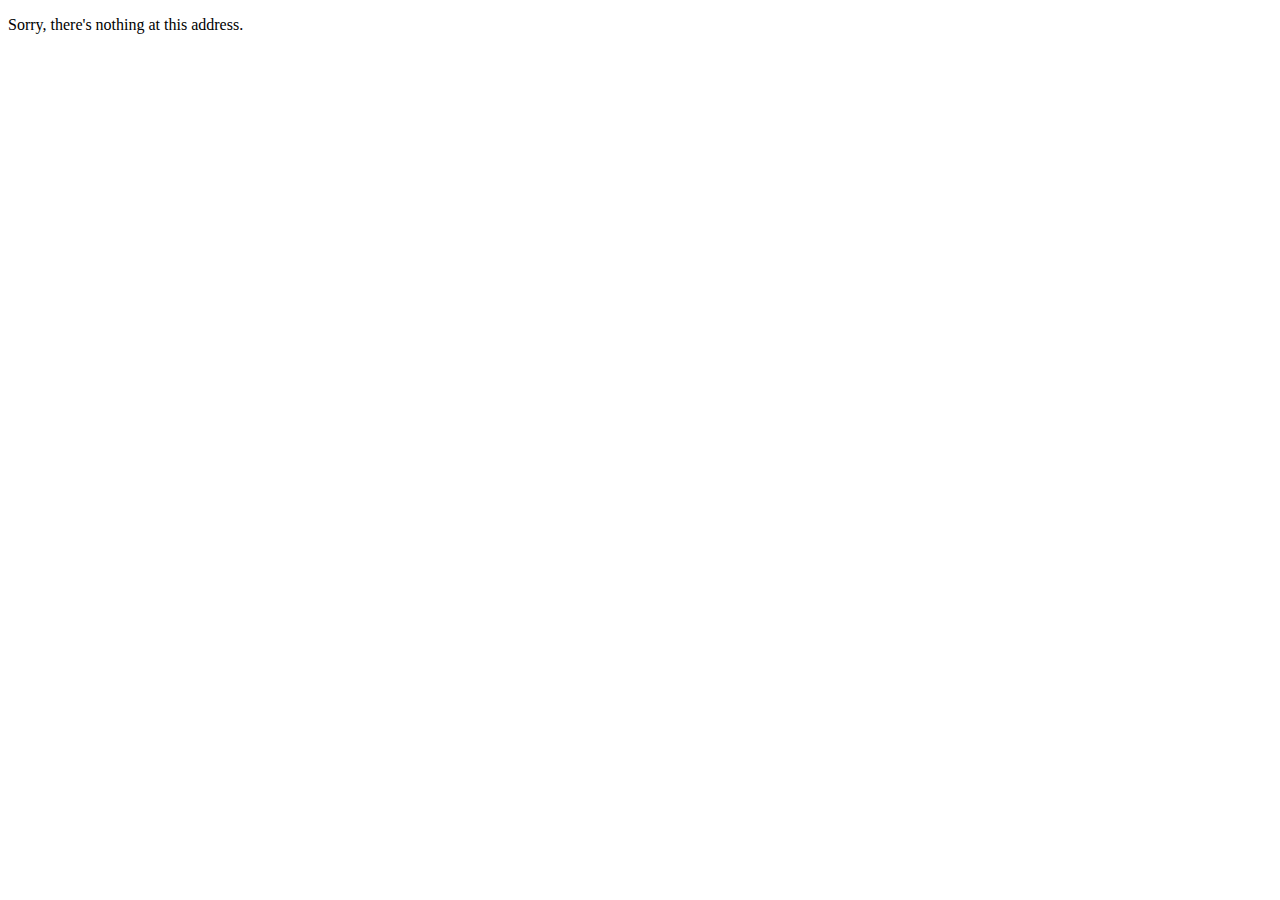
==== index.html @ 579b6011 "miau, geht ned" ====
<!DOCTYPE html>
<html lang="en">

<head>
    <meta charset="utf-8" />
    <meta name="viewport" content="width=device-width, initial-scale=1.0" />
    <title>Enten-Konfigurator</title>
    <link rel="stylesheet" href="css/app.css" />
    <!-- If you add any scoped CSS files, uncomment the following to load them
    <link href="Enten-Konfigurator.styles.css" rel="stylesheet" /> -->
    <link href="manifest.webmanifest" rel="manifest" />
    <link rel="apple-touch-icon" sizes="512x512" href="icon-512.png" />
    <link rel="apple-touch-icon" sizes="192x192" href="icon-192.png" />
</head>

<body>
    <div id="app">
        <svg class="loading-progress">
            <circle r="40%" cx="50%" cy="50%" />
            <circle r="40%" cx="50%" cy="50%" />
        </svg>
        <div class="loading-progress-text"></div>
    </div>

    <div id="blazor-error-ui">
        An unhandled error has occurred.
        <a href="" class="reload">Reload</a>
        <a class="dismiss">🗙</a>
    </div>
    <script src="_framework/blazor.webassembly.js"></script>
    <script>navigator.serviceWorker.register('service-worker.js');</script>
</body>

</html>
---- css/app.css ----
.valid.modified:not([type=checkbox]) {
    outline: 1px solid #26b050;
}

.invalid {
    outline: 1px solid red;
}

.validation-message {
    color: red;
}

#blazor-error-ui {
    background: lightyellow;
    bottom: 0;
    box-shadow: 0 -1px 2px rgba(0, 0, 0, 0.2);
    display: none;
    left: 0;
    padding: 0.6rem 1.25rem 0.7rem 1.25rem;
    position: fixed;
    width: 100%;
    z-index: 1000;
}

    #blazor-error-ui .dismiss {
        cursor: pointer;
        position: absolute;
        right: 0.75rem;
        top: 0.5rem;
    }

.blazor-error-boundary {
    background: url([data-uri]) no-repeat 1rem/1.8rem, #b32121;
    padding: 1rem 1rem 1rem 3.7rem;
    color: white;
}

    .blazor-error-boundary::after {
        content: "An error has occurred."
    }

.loading-progress {
    position: relative;
    display: block;
    width: 8rem;
    height: 8rem;
    margin: 20vh auto 1rem auto;
}

    .loading-progress circle {
        fill: none;
        stroke: #e0e0e0;
        stroke-width: 0.6rem;
        transform-origin: 50% 50%;
        transform: rotate(-90deg);
    }

        .loading-progress circle:last-child {
            stroke: #1b6ec2;
            stroke-dasharray: calc(3.141 * var(--blazor-load-percentage, 0%) * 0.8), 500%;
            transition: stroke-dasharray 0.05s ease-in-out;
        }

.loading-progress-text {
    position: absolute;
    text-align: center;
    font-weight: bold;
    inset: calc(20vh + 3.25rem) 0 auto 0.2rem;
}

    .loading-progress-text:after {
        content: var(--blazor-load-percentage-text, "Loading");
    }

code {
    color: #c02d76;
}
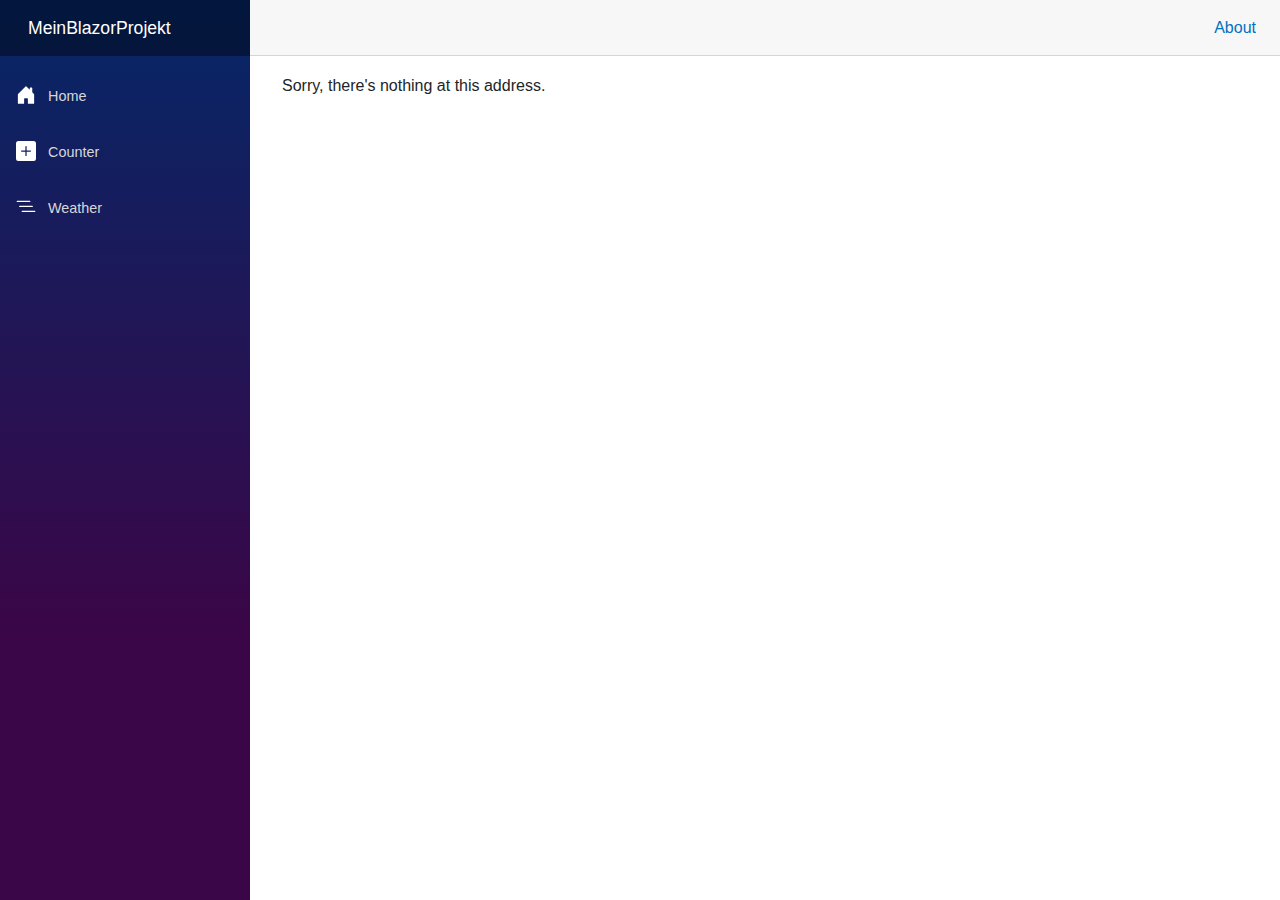
==== commit c2e053af: "deploy: 40059b770c1cff326ea9e21b59bcbf10ba0cf284" ====
--- a/index.html
+++ b/index.html
@@ -4,13 +4,12 @@
 <head>
     <meta charset="utf-8" />
     <meta name="viewport" content="width=device-width, initial-scale=1.0" />
-    <title>Enten-Konfigurator</title>
+    <title>MeinBlazorProjekt</title>
+    <base href="/" />
+    <link rel="stylesheet" href="lib/bootstrap/dist/css/bootstrap.min.css" />
     <link rel="stylesheet" href="css/app.css" />
-    <!-- If you add any scoped CSS files, uncomment the following to load them
-    <link href="Enten-Konfigurator.styles.css" rel="stylesheet" /> -->
-    <link href="manifest.webmanifest" rel="manifest" />
-    <link rel="apple-touch-icon" sizes="512x512" href="icon-512.png" />
-    <link rel="apple-touch-icon" sizes="192x192" href="icon-192.png" />
+    <link rel="icon" type="image/png" href="favicon.png" />
+    <link href="MeinBlazorProjekt.styles.css" rel="stylesheet" />
 </head>
 
 <body>
@@ -24,11 +23,10 @@
 
     <div id="blazor-error-ui">
         An unhandled error has occurred.
-        <a href="" class="reload">Reload</a>
-        <a class="dismiss">🗙</a>
+        <a href="." class="reload">Reload</a>
+        <span class="dismiss">🗙</span>
     </div>
     <script src="_framework/blazor.webassembly.js"></script>
-    <script>navigator.serviceWorker.register('service-worker.js');</script>
 </body>
 
 </html>
--- a/css/app.css
+++ b/css/app.css
@@ -1,3 +1,29 @@
+html, body {
+    font-family: 'Helvetica Neue', Helvetica, Arial, sans-serif;
+}
+
+h1:focus {
+    outline: none;
+}
+
+a, .btn-link {
+    color: #0071c1;
+}
+
+.btn-primary {
+    color: #fff;
+    background-color: #1b6ec2;
+    border-color: #1861ac;
+}
+
+.btn:focus, .btn:active:focus, .btn-link.nav-link:focus, .form-control:focus, .form-check-input:focus {
+  box-shadow: 0 0 0 0.1rem white, 0 0 0 0.25rem #258cfb;
+}
+
+.content {
+    padding-top: 1.1rem;
+}
+
 .valid.modified:not([type=checkbox]) {
     outline: 1px solid #26b050;
 }
@@ -11,9 +37,11 @@
 }
 
 #blazor-error-ui {
+    color-scheme: light only;
     background: lightyellow;
     bottom: 0;
     box-shadow: 0 -1px 2px rgba(0, 0, 0, 0.2);
+    box-sizing: border-box;
     display: none;
     left: 0;
     padding: 0.6rem 1.25rem 0.7rem 1.25rem;
@@ -75,3 +103,12 @@
 code {
     color: #c02d76;
 }
+
+.form-floating > .form-control-plaintext::placeholder, .form-floating > .form-control::placeholder {
+    color: var(--bs-secondary-color);
+    text-align: end;
+}
+
+.form-floating > .form-control-plaintext:focus::placeholder, .form-floating > .form-control:focus::placeholder {
+    text-align: start;
+}--- a/MeinBlazorProjekt.styles.css
+++ b/MeinBlazorProjekt.styles.css
@@ -0,0 +1,162 @@
+/* /Layout/MainLayout.razor.rz.scp.css */
+.page[b-1nzu93zztj] {
+    position: relative;
+    display: flex;
+    flex-direction: column;
+}
+
+main[b-1nzu93zztj] {
+    flex: 1;
+}
+
+.sidebar[b-1nzu93zztj] {
+    background-image: linear-gradient(180deg, rgb(5, 39, 103) 0%, #3a0647 70%);
+}
+
+.top-row[b-1nzu93zztj] {
+    background-color: #f7f7f7;
+    border-bottom: 1px solid #d6d5d5;
+    justify-content: flex-end;
+    height: 3.5rem;
+    display: flex;
+    align-items: center;
+}
+
+    .top-row[b-1nzu93zztj]  a, .top-row[b-1nzu93zztj]  .btn-link {
+        white-space: nowrap;
+        margin-left: 1.5rem;
+        text-decoration: none;
+    }
+
+    .top-row[b-1nzu93zztj]  a:hover, .top-row[b-1nzu93zztj]  .btn-link:hover {
+        text-decoration: underline;
+    }
+
+    .top-row[b-1nzu93zztj]  a:first-child {
+        overflow: hidden;
+        text-overflow: ellipsis;
+    }
+
+@media (max-width: 640.98px) {
+    .top-row[b-1nzu93zztj] {
+        justify-content: space-between;
+    }
+
+    .top-row[b-1nzu93zztj]  a, .top-row[b-1nzu93zztj]  .btn-link {
+        margin-left: 0;
+    }
+}
+
+@media (min-width: 641px) {
+    .page[b-1nzu93zztj] {
+        flex-direction: row;
+    }
+
+    .sidebar[b-1nzu93zztj] {
+        width: 250px;
+        height: 100vh;
+        position: sticky;
+        top: 0;
+    }
+
+    .top-row[b-1nzu93zztj] {
+        position: sticky;
+        top: 0;
+        z-index: 1;
+    }
+
+    .top-row.auth[b-1nzu93zztj]  a:first-child {
+        flex: 1;
+        text-align: right;
+        width: 0;
+    }
+
+    .top-row[b-1nzu93zztj], article[b-1nzu93zztj] {
+        padding-left: 2rem !important;
+        padding-right: 1.5rem !important;
+    }
+}
+/* /Layout/NavMenu.razor.rz.scp.css */
+.navbar-toggler[b-14dcc9xwz6] {
+    background-color: rgba(255, 255, 255, 0.1);
+}
+
+.top-row[b-14dcc9xwz6] {
+    min-height: 3.5rem;
+    background-color: rgba(0,0,0,0.4);
+}
+
+.navbar-brand[b-14dcc9xwz6] {
+    font-size: 1.1rem;
+}
+
+.bi[b-14dcc9xwz6] {
+    display: inline-block;
+    position: relative;
+    width: 1.25rem;
+    height: 1.25rem;
+    margin-right: 0.75rem;
+    top: -1px;
+    background-size: cover;
+}
+
+.bi-house-door-fill-nav-menu[b-14dcc9xwz6] {
+    background-image: url("data:image/svg+xml,%3Csvg xmlns='http://www.w3.org/2000/svg' width='16' height='16' fill='white' class='bi bi-house-door-fill' viewBox='0 0 16 16'%3E%3Cpath d='M6.5 14.5v-3.505c0-.245.25-.495.5-.495h2c.25 0 .5.25.5.5v3.5a.5.5 0 0 0 .5.5h4a.5.5 0 0 0 .5-.5v-7a.5.5 0 0 0-.146-.354L13 5.793V2.5a.5.5 0 0 0-.5-.5h-1a.5.5 0 0 0-.5.5v1.293L8.354 1.146a.5.5 0 0 0-.708 0l-6 6A.5.5 0 0 0 1.5 7.5v7a.5.5 0 0 0 .5.5h4a.5.5 0 0 0 .5-.5Z'/%3E%3C/svg%3E");
+}
+
+.bi-plus-square-fill-nav-menu[b-14dcc9xwz6] {
+    background-image: url("data:image/svg+xml,%3Csvg xmlns='http://www.w3.org/2000/svg' width='16' height='16' fill='white' class='bi bi-plus-square-fill' viewBox='0 0 16 16'%3E%3Cpath d='M2 0a2 2 0 0 0-2 2v12a2 2 0 0 0 2 2h12a2 2 0 0 0 2-2V2a2 2 0 0 0-2-2H2zm6.5 4.5v3h3a.5.5 0 0 1 0 1h-3v3a.5.5 0 0 1-1 0v-3h-3a.5.5 0 0 1 0-1h3v-3a.5.5 0 0 1 1 0z'/%3E%3C/svg%3E");
+}
+
+.bi-list-nested-nav-menu[b-14dcc9xwz6] {
+    background-image: url("data:image/svg+xml,%3Csvg xmlns='http://www.w3.org/2000/svg' width='16' height='16' fill='white' class='bi bi-list-nested' viewBox='0 0 16 16'%3E%3Cpath fill-rule='evenodd' d='M4.5 11.5A.5.5 0 0 1 5 11h10a.5.5 0 0 1 0 1H5a.5.5 0 0 1-.5-.5zm-2-4A.5.5 0 0 1 3 7h10a.5.5 0 0 1 0 1H3a.5.5 0 0 1-.5-.5zm-2-4A.5.5 0 0 1 1 3h10a.5.5 0 0 1 0 1H1a.5.5 0 0 1-.5-.5z'/%3E%3C/svg%3E");
+}
+
+.nav-item[b-14dcc9xwz6] {
+    font-size: 0.9rem;
+    padding-bottom: 0.5rem;
+}
+
+    .nav-item:first-of-type[b-14dcc9xwz6] {
+        padding-top: 1rem;
+    }
+
+    .nav-item:last-of-type[b-14dcc9xwz6] {
+        padding-bottom: 1rem;
+    }
+
+    .nav-item[b-14dcc9xwz6]  a {
+        color: #d7d7d7;
+        border-radius: 4px;
+        height: 3rem;
+        display: flex;
+        align-items: center;
+        line-height: 3rem;
+    }
+
+.nav-item[b-14dcc9xwz6]  a.active {
+    background-color: rgba(255,255,255,0.37);
+    color: white;
+}
+
+.nav-item[b-14dcc9xwz6]  a:hover {
+    background-color: rgba(255,255,255,0.1);
+    color: white;
+}
+
+@media (min-width: 641px) {
+    .navbar-toggler[b-14dcc9xwz6] {
+        display: none;
+    }
+
+    .collapse[b-14dcc9xwz6] {
+        /* Never collapse the sidebar for wide screens */
+        display: block;
+    }
+
+    .nav-scrollable[b-14dcc9xwz6] {
+        /* Allow sidebar to scroll for tall menus */
+        height: calc(100vh - 3.5rem);
+        overflow-y: auto;
+    }
+}
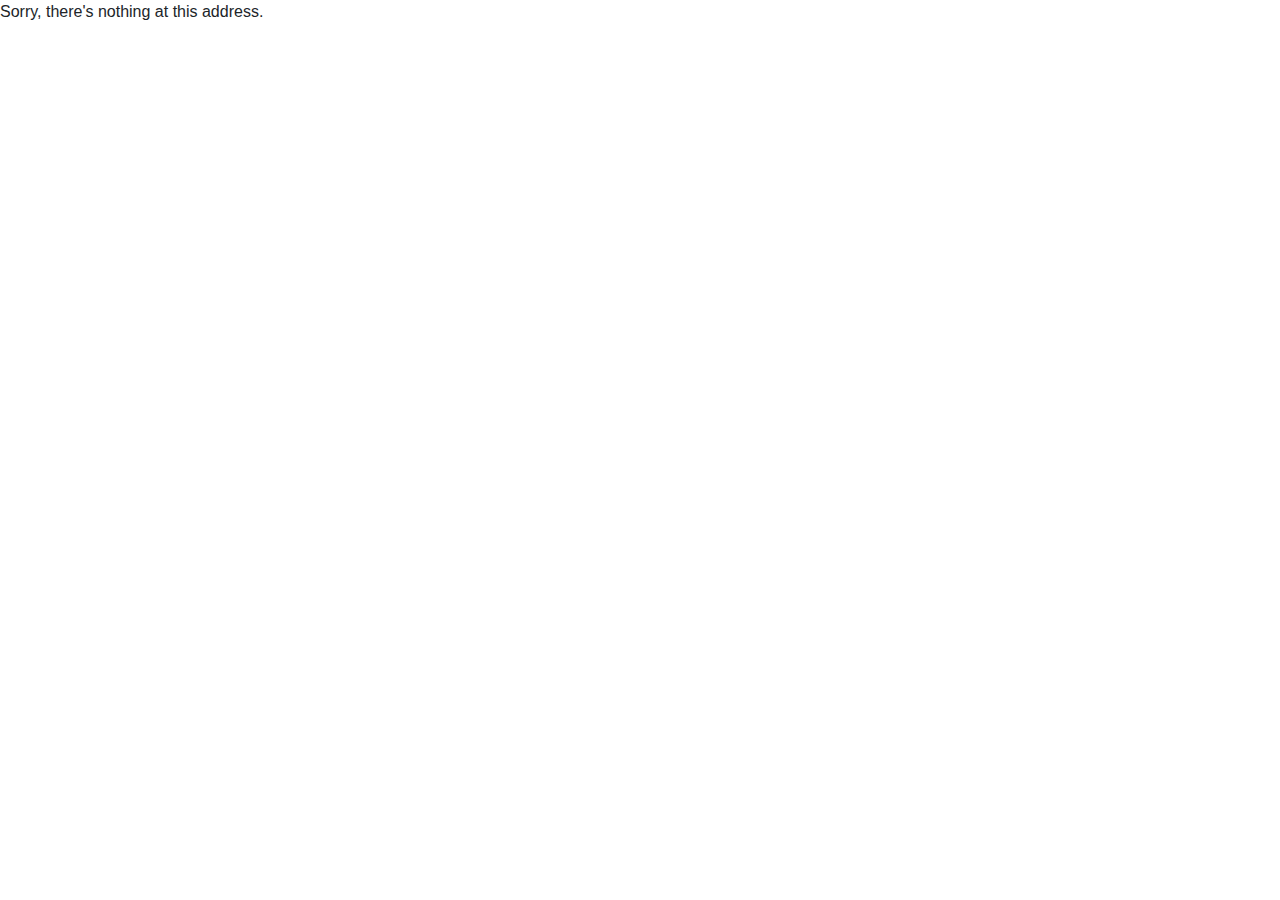
==== commit 08451c8e: "deploy: 5c061b4e69f4618c06168b5bd7f960c066edc56c" ====
--- a/index.html
+++ b/index.html
@@ -1,32 +1,32 @@
-<!DOCTYPE html>
-<html lang="en">
-
-<head>
-    <meta charset="utf-8" />
-    <meta name="viewport" content="width=device-width, initial-scale=1.0" />
-    <title>MeinBlazorProjekt</title>
-    <base href="/" />
-    <link rel="stylesheet" href="lib/bootstrap/dist/css/bootstrap.min.css" />
-    <link rel="stylesheet" href="css/app.css" />
-    <link rel="icon" type="image/png" href="favicon.png" />
-    <link href="MeinBlazorProjekt.styles.css" rel="stylesheet" />
-</head>
-
-<body>
-    <div id="app">
-        <svg class="loading-progress">
-            <circle r="40%" cx="50%" cy="50%" />
-            <circle r="40%" cx="50%" cy="50%" />
-        </svg>
-        <div class="loading-progress-text"></div>
-    </div>
-
-    <div id="blazor-error-ui">
-        An unhandled error has occurred.
-        <a href="." class="reload">Reload</a>
-        <span class="dismiss">🗙</span>
-    </div>
-    <script src="_framework/blazor.webassembly.js"></script>
-</body>
-
-</html>
+<!DOCTYPE html>
+<html lang="en">
+
+<head>
+    <meta charset="utf-8" />
+    <meta name="viewport" content="width=device-width, initial-scale=1.0" />
+    <title>MeinBlazorProjekt</title>
+    <link rel="stylesheet" href="lib/bootstrap/dist/css/bootstrap.min.css" />
+    <link rel="stylesheet" href="css/app.css" />
+    <link rel="icon" type="image/png" href="favicon.png" />
+    <link href="MeinBlazorProjekt.styles.css" rel="stylesheet" />
+</head>
+
+<body>
+    <div id="app">
+        <svg class="loading-progress">
+            <circle r="40%" cx="50%" cy="50%" />
+            <circle r="40%" cx="50%" cy="50%" />
+        </svg>
+        <div class="loading-progress-text"></div>
+    </div>
+
+    <div id="blazor-error-ui">
+        An unhandled error has occurred.
+        <a href="." class="reload">Reload</a>
+        <span class="dismiss">🗙</span>
+    </div>
+    <script src="_framework/blazor.webassembly.js"></script>
+    <script src="scripts.js"></script>
+</body>
+
+</html>
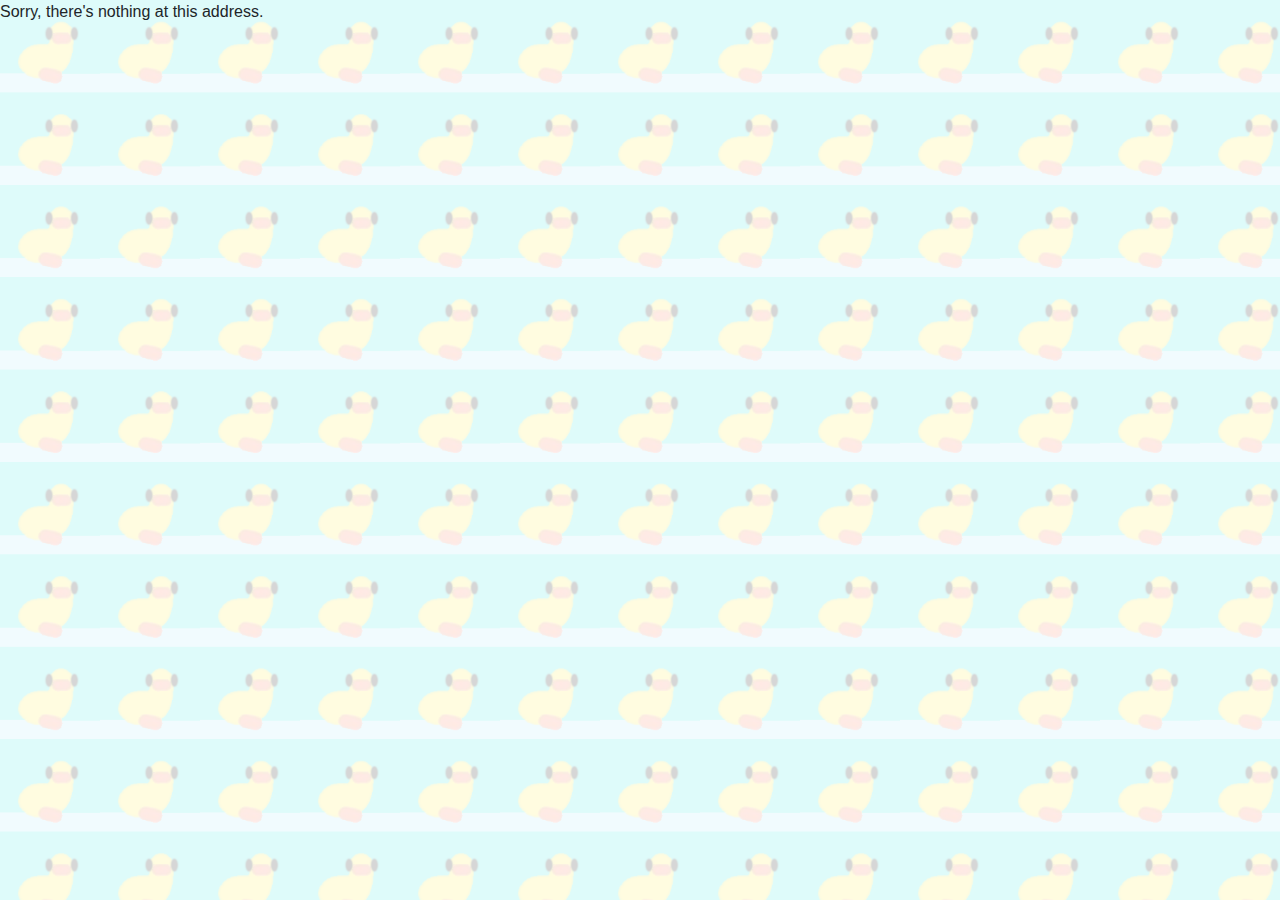
==== commit 02c320e1: "deploy: 75980a3bb3fa13f86f247a612754d6e762fcb713" ====
--- a/index.html
+++ b/index.html
@@ -4,7 +4,7 @@
 <head>
     <meta charset="utf-8" />
     <meta name="viewport" content="width=device-width, initial-scale=1.0" />
-    <title>MeinBlazorProjekt</title>
+    <title>Ducktory</title>
     <link rel="stylesheet" href="lib/bootstrap/dist/css/bootstrap.min.css" />
     <link rel="stylesheet" href="css/app.css" />
     <link rel="icon" type="image/png" href="favicon.png" />
@@ -27,6 +27,7 @@
     </div>
     <script src="_framework/blazor.webassembly.js"></script>
     <script src="scripts.js"></script>
+    <script src="test.js"></script>
 </body>
 
 </html>
--- a/css/app.css
+++ b/css/app.css
@@ -1,5 +1,11 @@
 html, body {
     font-family: 'Helvetica Neue', Helvetica, Arial, sans-serif;
+    background-image: url("/BKG.png");
+    background-size: 100px;
+}
+
+body {
+    height: 100vh;
 }
 
 h1:focus {
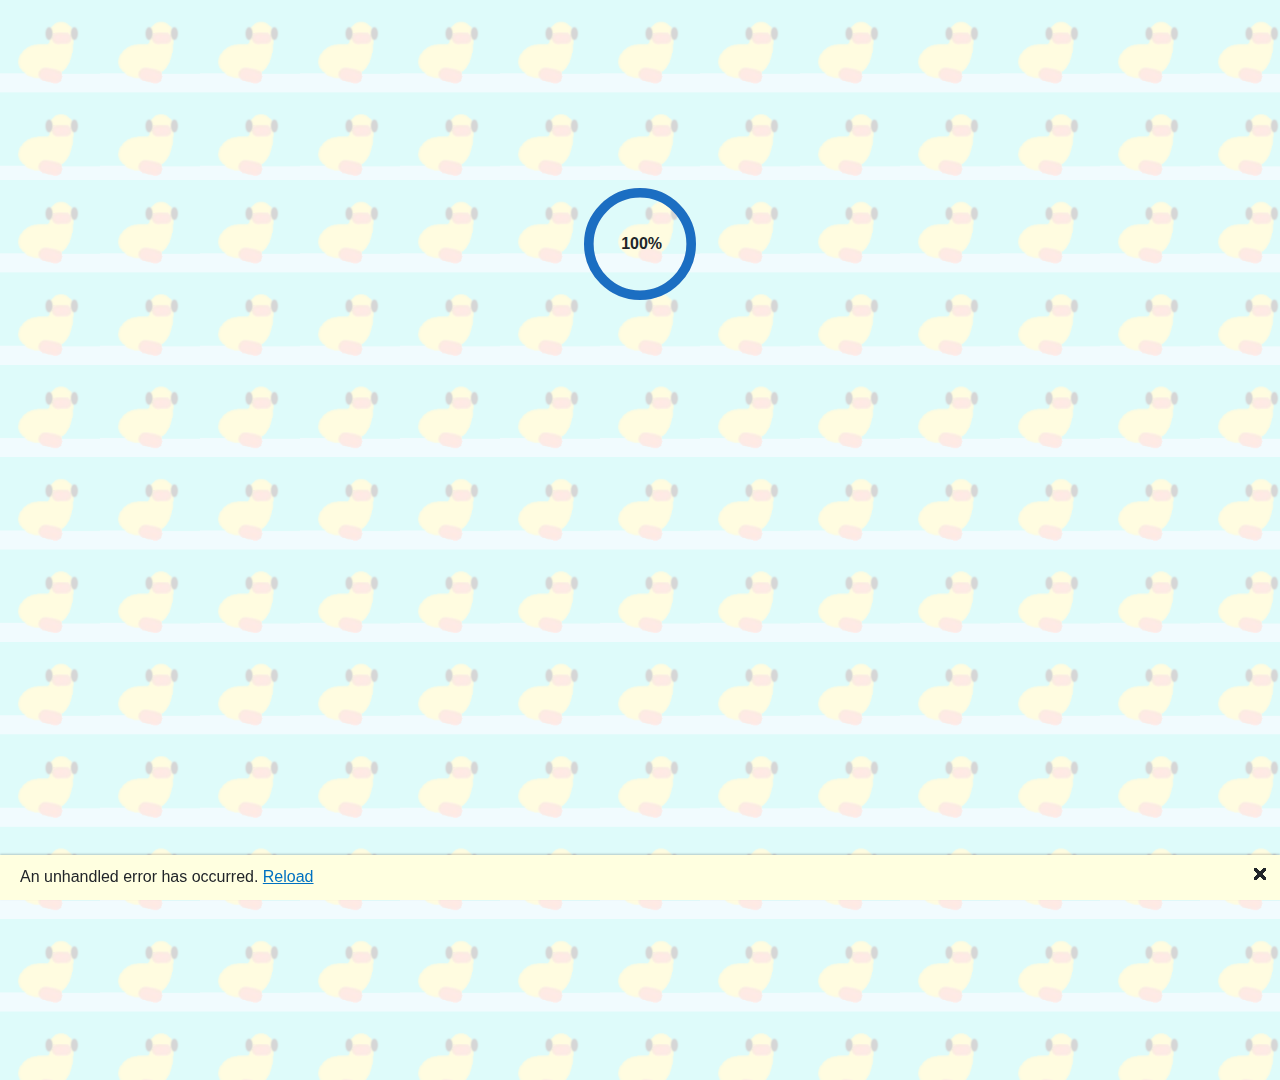
==== commit e5a7064e: "deploy: d930107b0f605b5aaa7c6d2807be7b124fbe5a5c" ====
--- a/index.html
+++ b/index.html
@@ -5,6 +5,7 @@
     <meta charset="utf-8" />
     <meta name="viewport" content="width=device-width, initial-scale=1.0" />
     <title>Ducktory</title>
+    <base href="https://benjaminbiber.github.io/Ducktory/" target="_blank">
     <link rel="stylesheet" href="lib/bootstrap/dist/css/bootstrap.min.css" />
     <link rel="stylesheet" href="css/app.css" />
     <link rel="icon" type="image/png" href="favicon.png" />
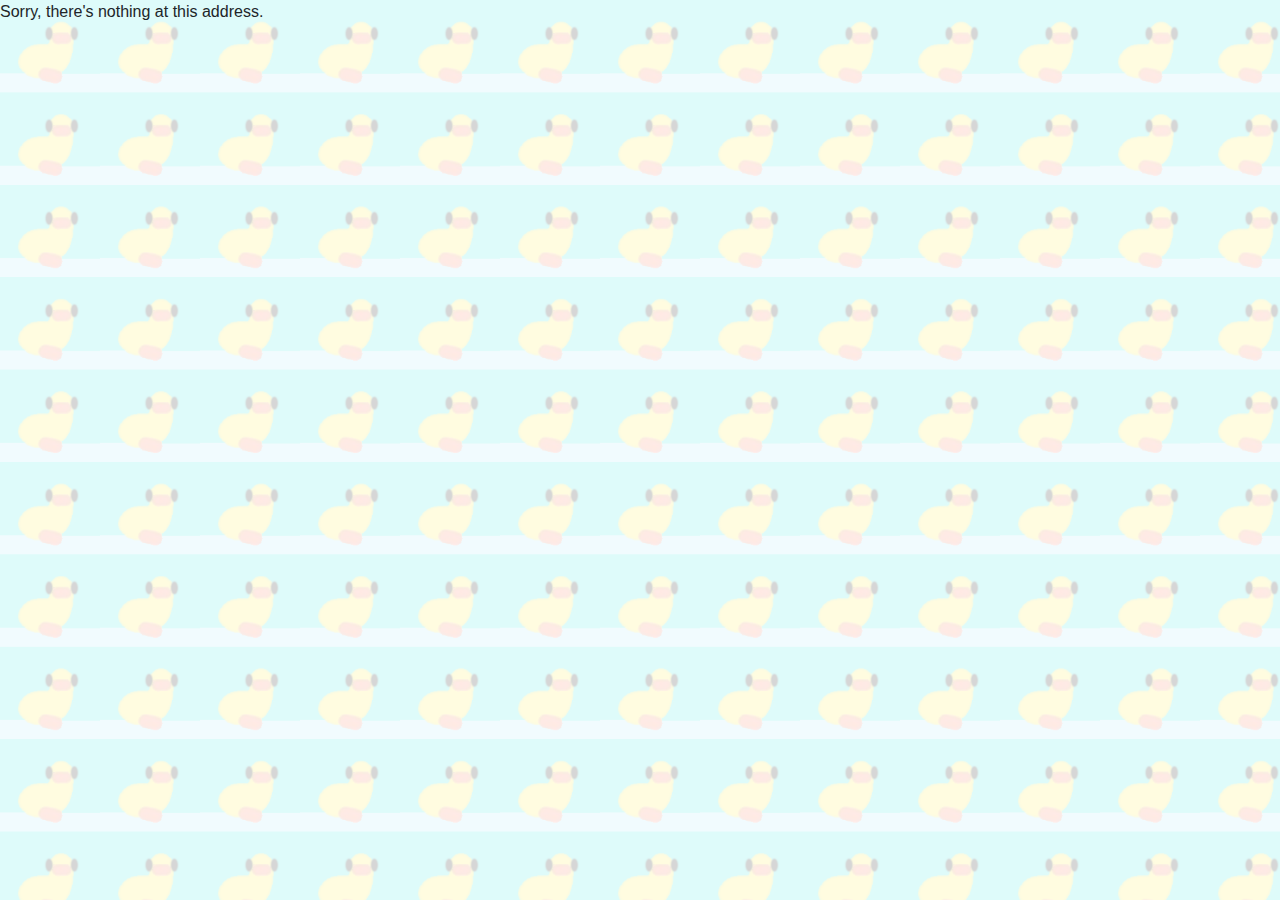
==== commit 35b538b1: "deploy: 5072364d72794961033c0e6990acd4dabcedd9fc" ====
--- a/index.html
+++ b/index.html
@@ -5,7 +5,6 @@
     <meta charset="utf-8" />
     <meta name="viewport" content="width=device-width, initial-scale=1.0" />
     <title>Ducktory</title>
-    <base href="https://benjaminbiber.github.io/Ducktory/" target="_blank">
     <link rel="stylesheet" href="lib/bootstrap/dist/css/bootstrap.min.css" />
     <link rel="stylesheet" href="css/app.css" />
     <link rel="icon" type="image/png" href="favicon.png" />
--- a/css/app.css
+++ b/css/app.css
@@ -1,6 +1,6 @@
 html, body {
     font-family: 'Helvetica Neue', Helvetica, Arial, sans-serif;
-    background-image: url("/BKG.png");
+    background-image: url("https://benjaminbiber.github.io/Ducktory/BKG.png");
     background-size: 100px;
 }
 
